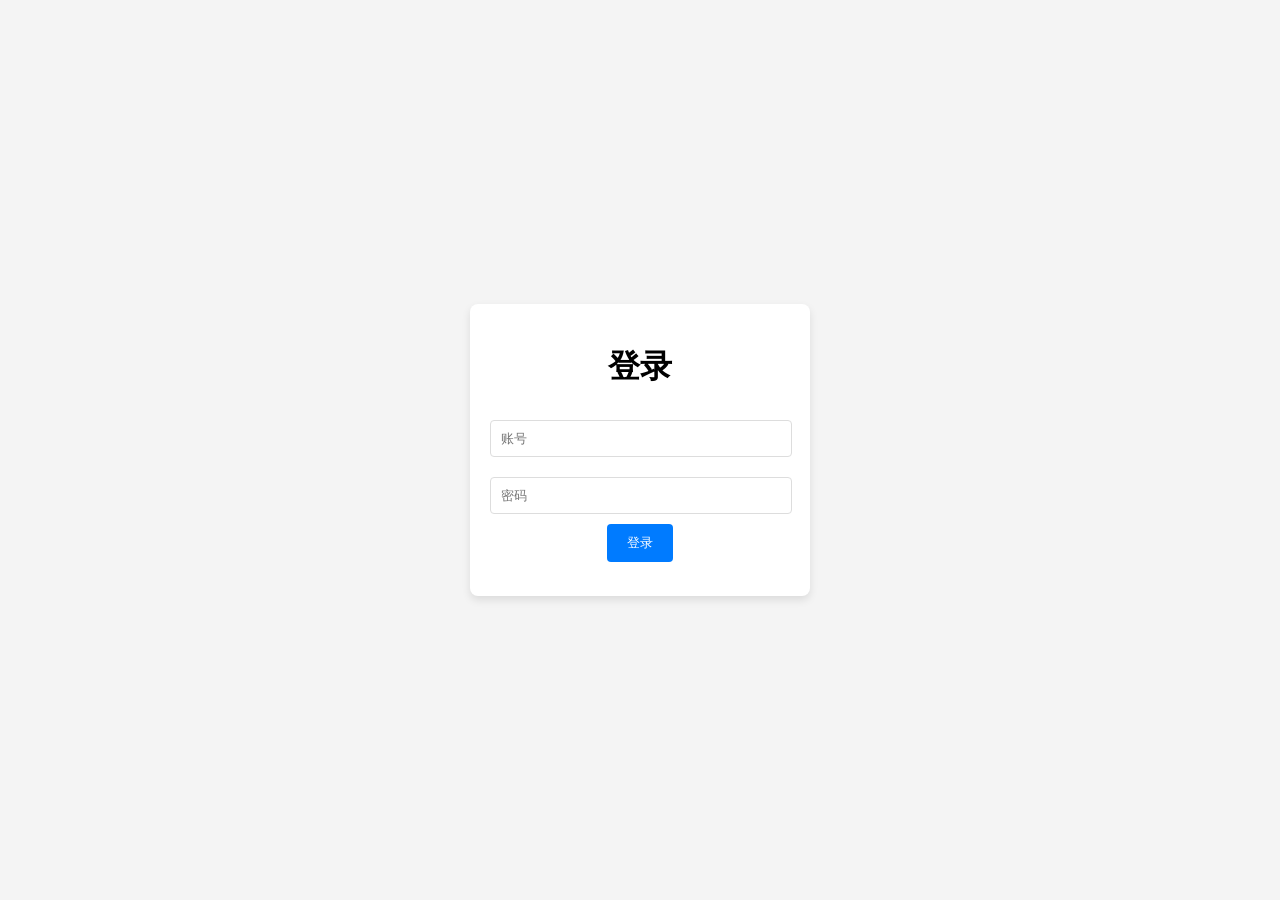
==== frontend_charge/index.html @ 322a7f8f "add recharge page and related functions: login, balance retrieval, and recharge operations" ====
<!DOCTYPE html>
<html lang="en">

<head>
    <meta charset="UTF-8">
    <meta name="viewport" content="width=device-width, initial-scale=1.0">
    <title>充值页面</title>
    <link rel="stylesheet" href="styles.css">
</head>

<body>
    <div id="login-page">
        <h1>登录</h1>
        <input type="text" id="username" placeholder="账号">
        <input type="password" id="password" placeholder="密码">
        <button onclick="login()">登录</button>
        <p id="login-error" class="error"></p>
    </div>

    <div id="recharge-page" style="display: none;">
        <h1>充值</h1>
        <p>余额: <span id="balance">0</span></p>
        <input type="text" id="card-code" placeholder="卡密">
        <button onclick="charge()">充值</button>
        <p id="recharge-message"></p>
    </div>

    <script src="script.js"></script>
</body>

</html>
---- frontend_charge/styles.css ----
body {
    font-family: Arial, sans-serif;
    margin: 0;
    padding: 0;
    display: flex;
    justify-content: center;
    align-items: center;
    height: 100vh;
    background-color: #f4f4f4;
}

#login-page,
#recharge-page {
    background: #fff;
    padding: 20px;
    border-radius: 8px;
    box-shadow: 0 4px 8px rgba(0, 0, 0, 0.1);
    width: 300px;
    text-align: center;
}

input {
    width: calc(100% - 20px);
    padding: 10px;
    margin: 10px 0;
    border: 1px solid #ddd;
    border-radius: 4px;
}

button {
    padding: 10px 20px;
    color: #fff;
    background: #007BFF;
    border: none;
    border-radius: 4px;
    cursor: pointer;
}

button:hover {
    background: #0056b3;
}

.error {
    color: red;
    font-size: 14px;
}
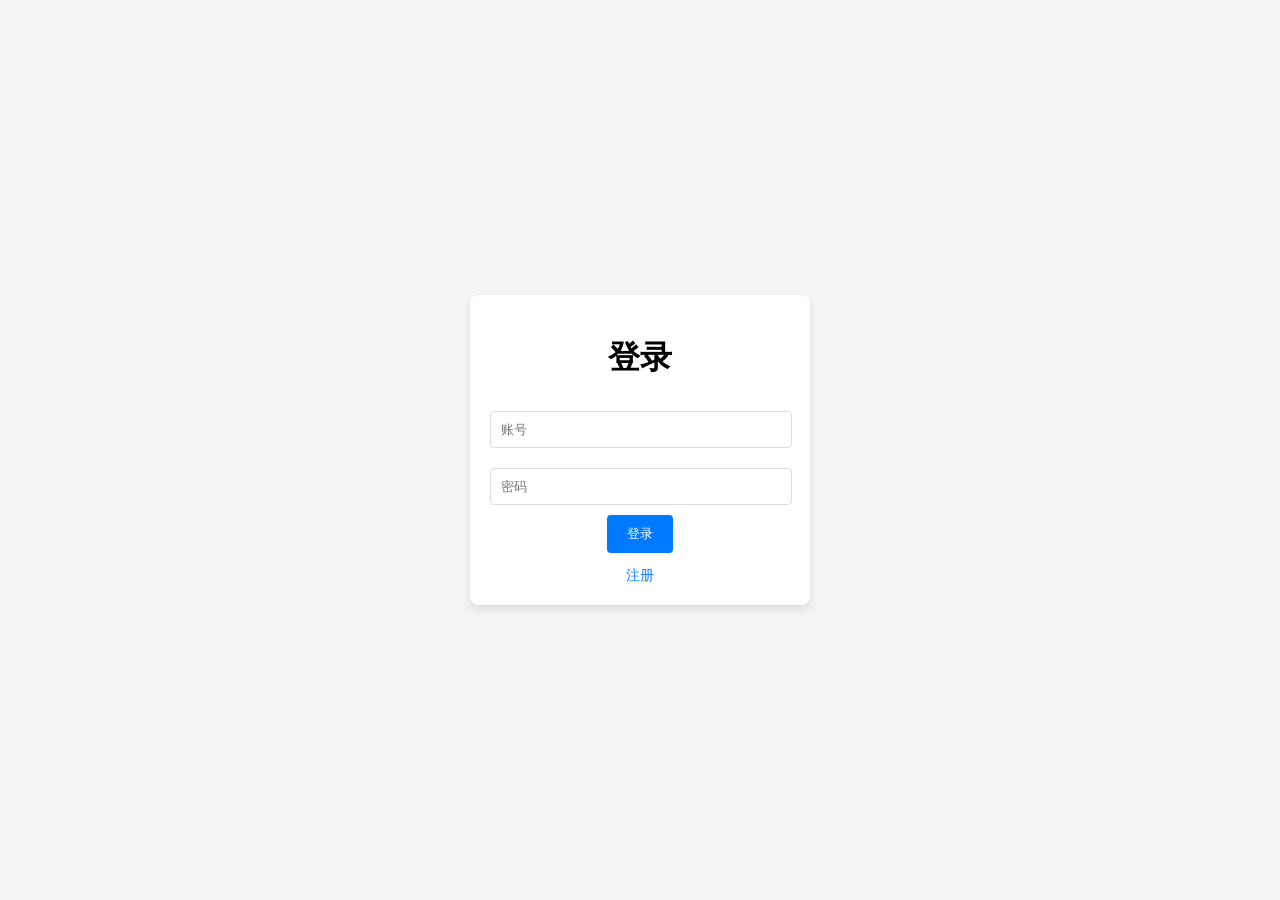
==== commit 25481315: "add registration page and related functions: implement user registration logic" ====
--- a/frontend_charge/index.html
+++ b/frontend_charge/index.html
@@ -15,6 +15,19 @@
         <input type="password" id="password" placeholder="密码">
         <button onclick="login()">登录</button>
         <p id="login-error" class="error"></p>
+        <a href="javascript:void(0);" onclick="showRegisterPage()" class="register-link">注册</a> <!-- 注册链接 -->
+    </div>
+
+    <!-- 注册页面 -->
+    <div id="register-page" style="display: none;">
+        <h1>注册</h1>
+        <input type="text" id="register-username" placeholder="用户名">
+        <input type="password" id="register-password" placeholder="密码">
+        <input type="password" id="register-confirm-password" placeholder="确认密码">
+        <a><br></a>
+        <button onclick="register()">注册</button>
+        <p id="register-error" class="error"></p>
+        <!-- <button onclick="showLoginPage()">返回登录</button>  返回登录按钮 -->
     </div>
 
     <div id="recharge-page" style="display: none;">
--- a/frontend_charge/styles.css
+++ b/frontend_charge/styles.css
@@ -10,6 +10,7 @@
 }
 
 #login-page,
+#register-page,
 #recharge-page {
     background: #fff;
     padding: 20px;
@@ -43,4 +44,30 @@
 .error {
     color: red;
     font-size: 14px;
+}
+#register-page button {
+    background-color: #007bff;
+}
+
+#register-page button:hover {
+    background-color: #0056b3;
+}
+
+#register-page p {
+    text-align: center;
+    margin-top: 10px;
+}
+
+/* 注册链接的样式 */
+.register-link {
+    display: block;
+    text-align: center;
+    color: #007bff;
+    font-size: 14px;
+    text-decoration: none;
+    margin-top: 10px;
+}
+
+.register-link:hover {
+    text-decoration: underline;
 }
